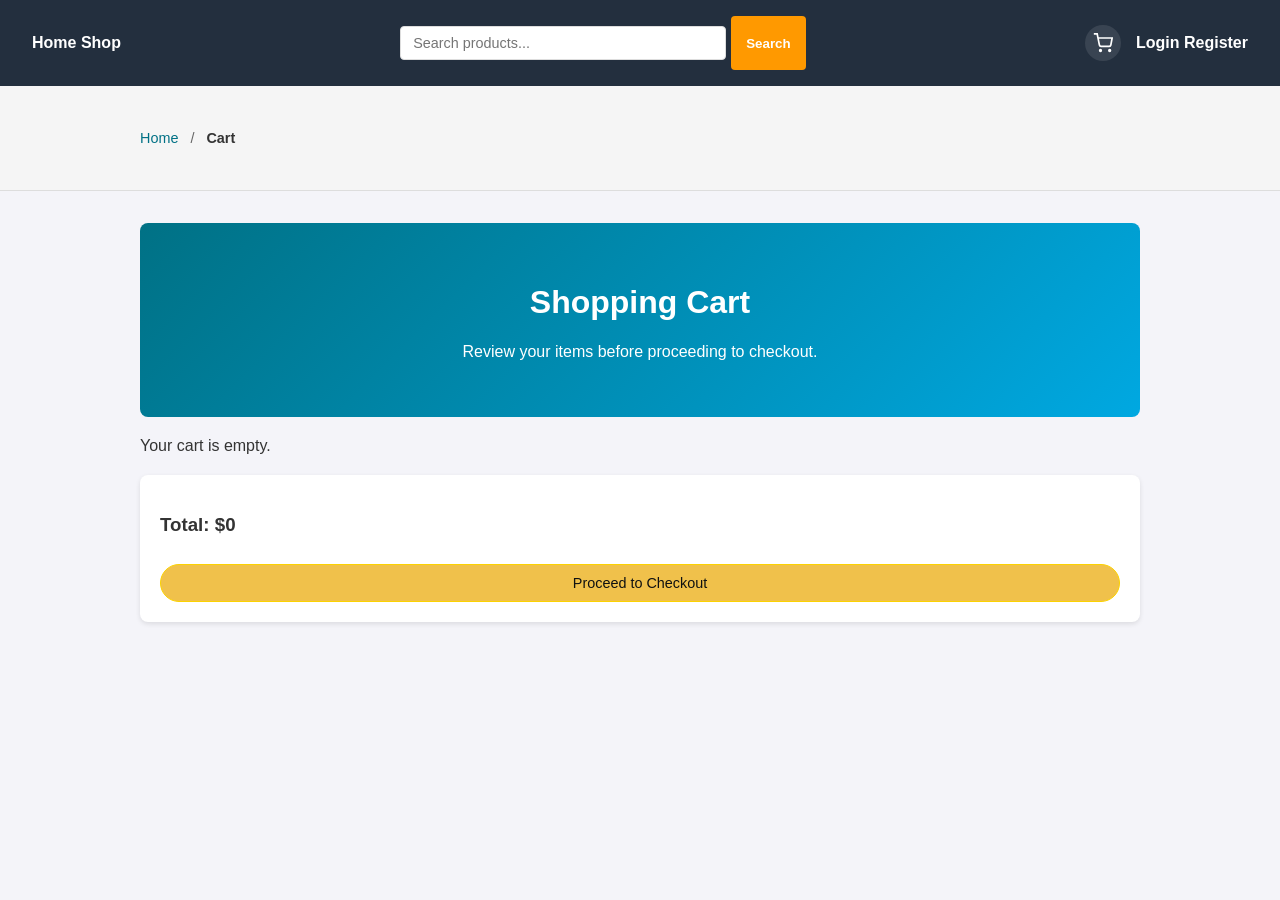
==== cart.html @ ce04102f "Initial commit: Adobe Analytics Practice Store - E-commerce platform with product catalog, shopping " ====
<!DOCTYPE html>
<html lang="en">
<head>
    <meta charset="UTF-8">
    <meta name="viewport" content="width=device-width, initial-scale=1.0">
    <link rel="stylesheet" href="css/style.css">
    <title>Your Cart - Analytics Practice Shop</title>
</head>
<body>
    <script src="js/search.js"></script>

    <nav id="global-nav" style="display: flex; align-items: center; justify-content: space-between;">
    <div class="nav-links">
        <a href="index.html">Home</a>
        <a href="plp.html">Shop</a>
    </div>
    <div style="flex: 1; display: flex; justify-content: center; margin: 0 20px;">
        <input type="text" id="global-search" placeholder="Search products..." style="padding: 8px 12px; width: 300px; border: 1px solid #ddd; border-radius: 4px; font-size: 0.9rem;">
        <button onclick="performGlobalSearch()" style="padding: 8px 15px; background: #FF9900; color: white; border: none; border-radius: 4px; margin-left: 5px; cursor: pointer; font-weight: bold;">Search</button>
    </div>
    <div style="display: flex; align-items: center; gap: 15px;">
        <a href="cart.html" title="Shopping Cart" style="display: flex; align-items: center; justify-content: center; width: 36px; height: 36px; background: rgba(255, 255, 255, 0.1); border-radius: 50%; transition: background 0.3s; text-decoration: none;" onmouseover="this.style.background='rgba(255, 255, 255, 0.2)'" onmouseout="this.style.background='rgba(255, 255, 255, 0.1)'">
            <svg width="20" height="20" viewBox="0 0 24 24" fill="none" stroke="white" stroke-width="2">
                <circle cx="9" cy="21" r="1"></circle>
                <circle cx="20" cy="21" r="1"></circle>
                <path d="M1 1h4l2.68 13.39a2 2 0 0 0 2 1.61h9.72a2 2 0 0 0 2-1.61L23 6H6"></path>
            </svg>
        </a>
        <div class="auth-links" id="auth-ui">
        </div>
    </div>
</nav>

<script src="js/auth.js"></script>
<script>
    function renderNav() {
        const authUI = document.getElementById('auth-ui');
        const user = JSON.parse(localStorage.getItem('currentUser'));

        if (user) {
            let adminLink = user.role === 'admin' ? `<a href="admin/dashboard.html" style="color: #ff9900;">Back Office</a>` : '';
            authUI.innerHTML = `
                ${adminLink}
                <span style="color: white; margin: 0 10px;">Hi, ${user.email.split('@')[0]}</span>
                <a href="#" onclick="auth.logout()">Logout</a>
            `;
        } else {
            authUI.innerHTML = `
                <a href="login.html">Login</a>
                <a href="register.html">Register</a>
            `;
        }
    }
    renderNav();
</script>

    <div style="background: #f5f5f5; padding: 12px 0; border-bottom: 1px solid #ddd;">
        <div class="container" style="font-size: 0.9rem; color: #666;">
            <a href="index.html" style="color: #007185; text-decoration: none;">Home</a>
            <span style="margin: 0 8px;">/</span>
            <span style="color: #333; font-weight: bold;">Cart</span>
        </div>
    </div>

    <div class="container">
        <header class="banner">
            <h1>Shopping Cart</h1>
            <p>Review your items before proceeding to checkout.</p>
        </header>

        <div id="cart-container">
            <div id="cart-items">
                </div>

            <div class="cart-summary" style="margin-top: 20px; padding: 20px; background: #fff; border-radius: 8px; box-shadow: 0 2px 5px rgba(0,0,0,0.1);">
                <h3>Total: $<span id="cart-total">0</span></h3>
                <button id="checkout-btn" class="btn" style="width: 100%; margin-top: 10px; background-color: #f0c14b;">
                    Proceed to Checkout
                </button>
            </div>
        </div>
    </div>

    <script src="js/analytics.js"></script>
    <script src="js/cart-logic.js"></script>

    <script>
        /** * DATA LAYER CONFIGURATION
         * ------------------------
         * On this page, digitalData.cart is populated by cart-logic.js.
         * We set the page metadata here.
         */
        window.digitalData.page = {
            pageName: "shopping_cart",
            pageType: "cart",
            siteSection: "checkout_funnel"
        };

        // Adobe Analytics: Track the 'scView' event (Cart View)
        analytics.trackPageView();

        // Initialize the UI
        renderCart();

        // Handle Navigation to Checkout
        document.getElementById('checkout-btn').addEventListener('click', function() {
            const cart = JSON.parse(localStorage.getItem('cart') || '[]');
            if (cart.length > 0) {
                // Adobe Analytics: Track click toward checkout
                analytics.trackAction('checkout_click', { itemCount: cart.length });
                window.location.href = 'checkout.html';
            } else {
                alert("Your cart is empty!");
            }
        });
    </script>
</body>
</html>
---- css/style.css ----
/* General Reset */
body {
    font-family: 'Segoe UI', Tahoma, Geneva, Verdana, sans-serif;
    margin: 0;
    padding: 0;
    background-color: #f4f4f9;
    color: #333;
}

/* Navigation */
nav {
    background: #232f3e;
    padding: 1rem 2rem;
    display: flex;
    gap: 20px;
}

nav a {
    color: white;
    text-decoration: none;
    font-weight: bold;
}

nav a:hover {
    text-decoration: underline;
}

/* Container */
.container {
    max-width: 1000px;
    margin: 2rem auto;
    padding: 0 20px;
}

/* Banner */
.banner {
    background: linear-gradient(135deg, #007185, #00a8e1);
    color: white;
    padding: 40px;
    text-align: center;
    border-radius: 8px;
    margin-bottom: 20px;
}

/* Product Grid */
#product-list {
    display: grid;
    grid-template-columns: repeat(auto-fit, minmax(250px, 1fr));
    gap: 20px;
}

.product-card {
    background: white;
    padding: 20px;
    border-radius: 8px;
    box-shadow: 0 2px 5px rgba(0,0,0,0.1);
    text-align: center;
}

.product-card img {
    max-width: 100%;
    height: auto;
    border-radius: 4px;
}

.product-card h3 {
    font-size: 1.1rem;
    margin: 15px 0;
}

.btn {
    display: inline-block;
    background: #ffd814;
    color: #0f1111;
    padding: 10px 20px;
    border-radius: 20px;
    text-decoration: none;
    border: 1px solid #fcd200;
    cursor: pointer;
    font-size: 0.9rem;
}

.btn:hover {
    background: #f7ca00;
}

/* Cart & Forms */
.cart-item {
    display: flex;
    justify-content: space-between;
    background: white;
    padding: 15px;
    margin-bottom: 10px;
    border-radius: 5px;
}

input[type="text"], input[type="email"], select {
    width: 100%;
    padding: 10px;
    margin: 10px 0;
    border: 1px solid #ccc;
    border-radius: 4px;
}
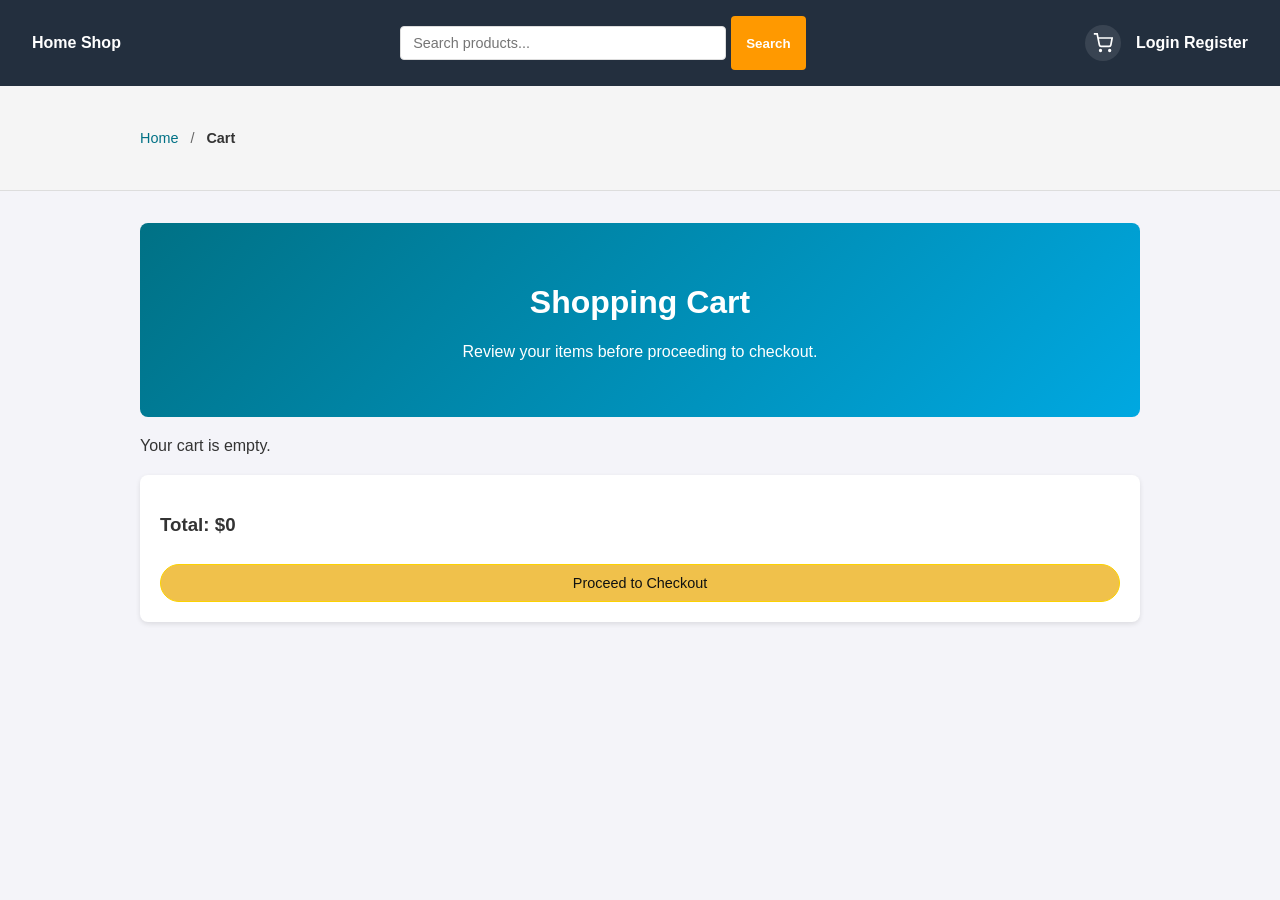
==== commit 784a3850: "Add Google gtag snippet to all HTML pages" ====
--- a/cart.html
+++ b/cart.html
@@ -1,6 +1,15 @@
 <!DOCTYPE html>
 <html lang="en">
 <head>
+<!-- Global site tag (gtag.js) - Google Analytics -->
+<script async src="https://www.googletagmanager.com/gtag/js?id=G-9Z0FHZN03D"></script>
+<script>
+    window.dataLayer = window.dataLayer || [];
+    function gtag(){dataLayer.push(arguments);}
+    gtag('js', new Date());
+
+    gtag('config', 'G-9Z0FHZN03D');
+</script>
     <meta charset="UTF-8">
     <meta name="viewport" content="width=device-width, initial-scale=1.0">
     <link rel="stylesheet" href="css/style.css">
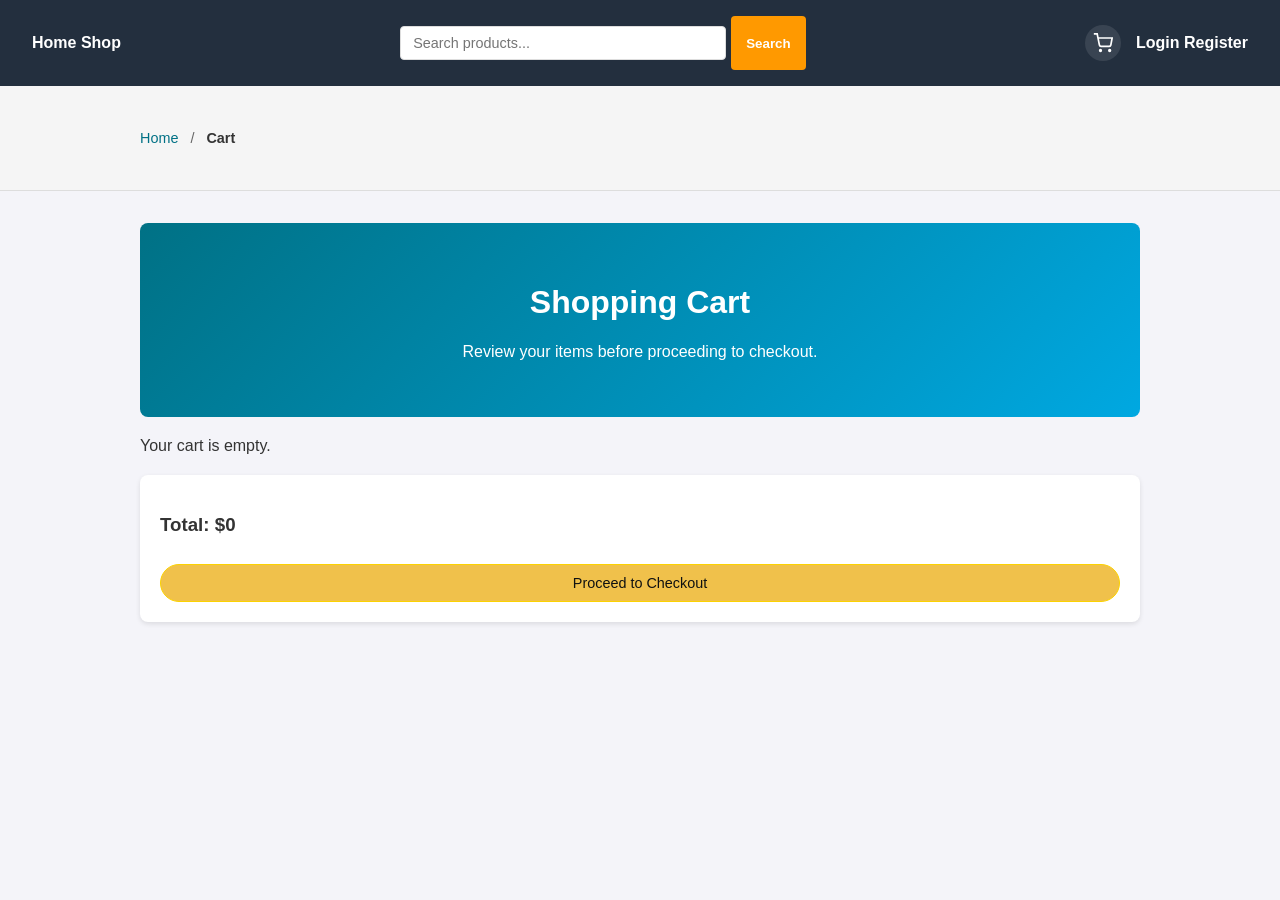
==== commit 926e07d5: "Add Google Tag Manager (GTM) snippet to all HTML pages" ====
--- a/cart.html
+++ b/cart.html
@@ -1,6 +1,13 @@
 <!DOCTYPE html>
 <html lang="en">
 <head>
+<!-- Google Tag Manager -->
+<script>(function(w,d,s,l,i){w[l]=w[l]||[];w[l].push({'gtm.start':
+new Date().getTime(),event:'gtm.js'});var f=d.getElementsByTagName(s)[0],
+j=d.createElement(s),dl=l!='dataLayer'?'&l='+l:'';j.async=true;j.src=
+'https://www.googletagmanager.com/gtm.js?id='+i+dl;f.parentNode.insertBefore(j,f);
+})(window,document,'script','dataLayer','GTM-P7W4HKLP');</script>
+<!-- End Google Tag Manager -->
 <!-- Global site tag (gtag.js) - Google Analytics -->
 <script async src="https://www.googletagmanager.com/gtag/js?id=G-9Z0FHZN03D"></script>
 <script>
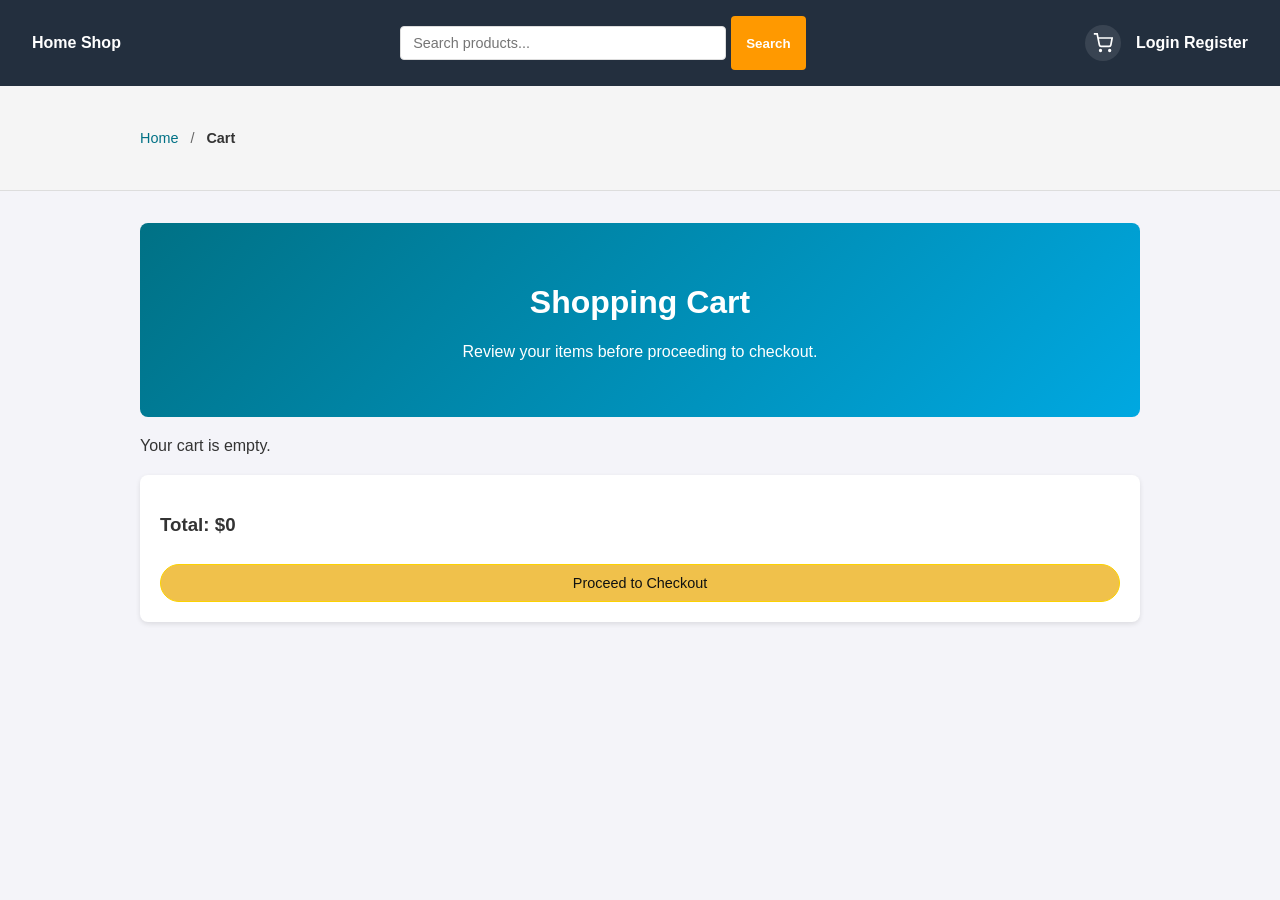
==== commit 8973c3c9: "Add Google Tag Manager noscript tag to body of all HTML pages" ====
--- a/cart.html
+++ b/cart.html
@@ -23,6 +23,10 @@
     <title>Your Cart - Analytics Practice Shop</title>
 </head>
 <body>
+<!-- Google Tag Manager (noscript) -->
+<noscript><iframe src="https://www.googletagmanager.com/ns.html?id=GTM-P7W4HKLP"
+height="0" width="0" style="display:none;visibility:hidden"></iframe></noscript>
+<!-- End Google Tag Manager (noscript) -->
     <script src="js/search.js"></script>
 
     <nav id="global-nav" style="display: flex; align-items: center; justify-content: space-between;">
